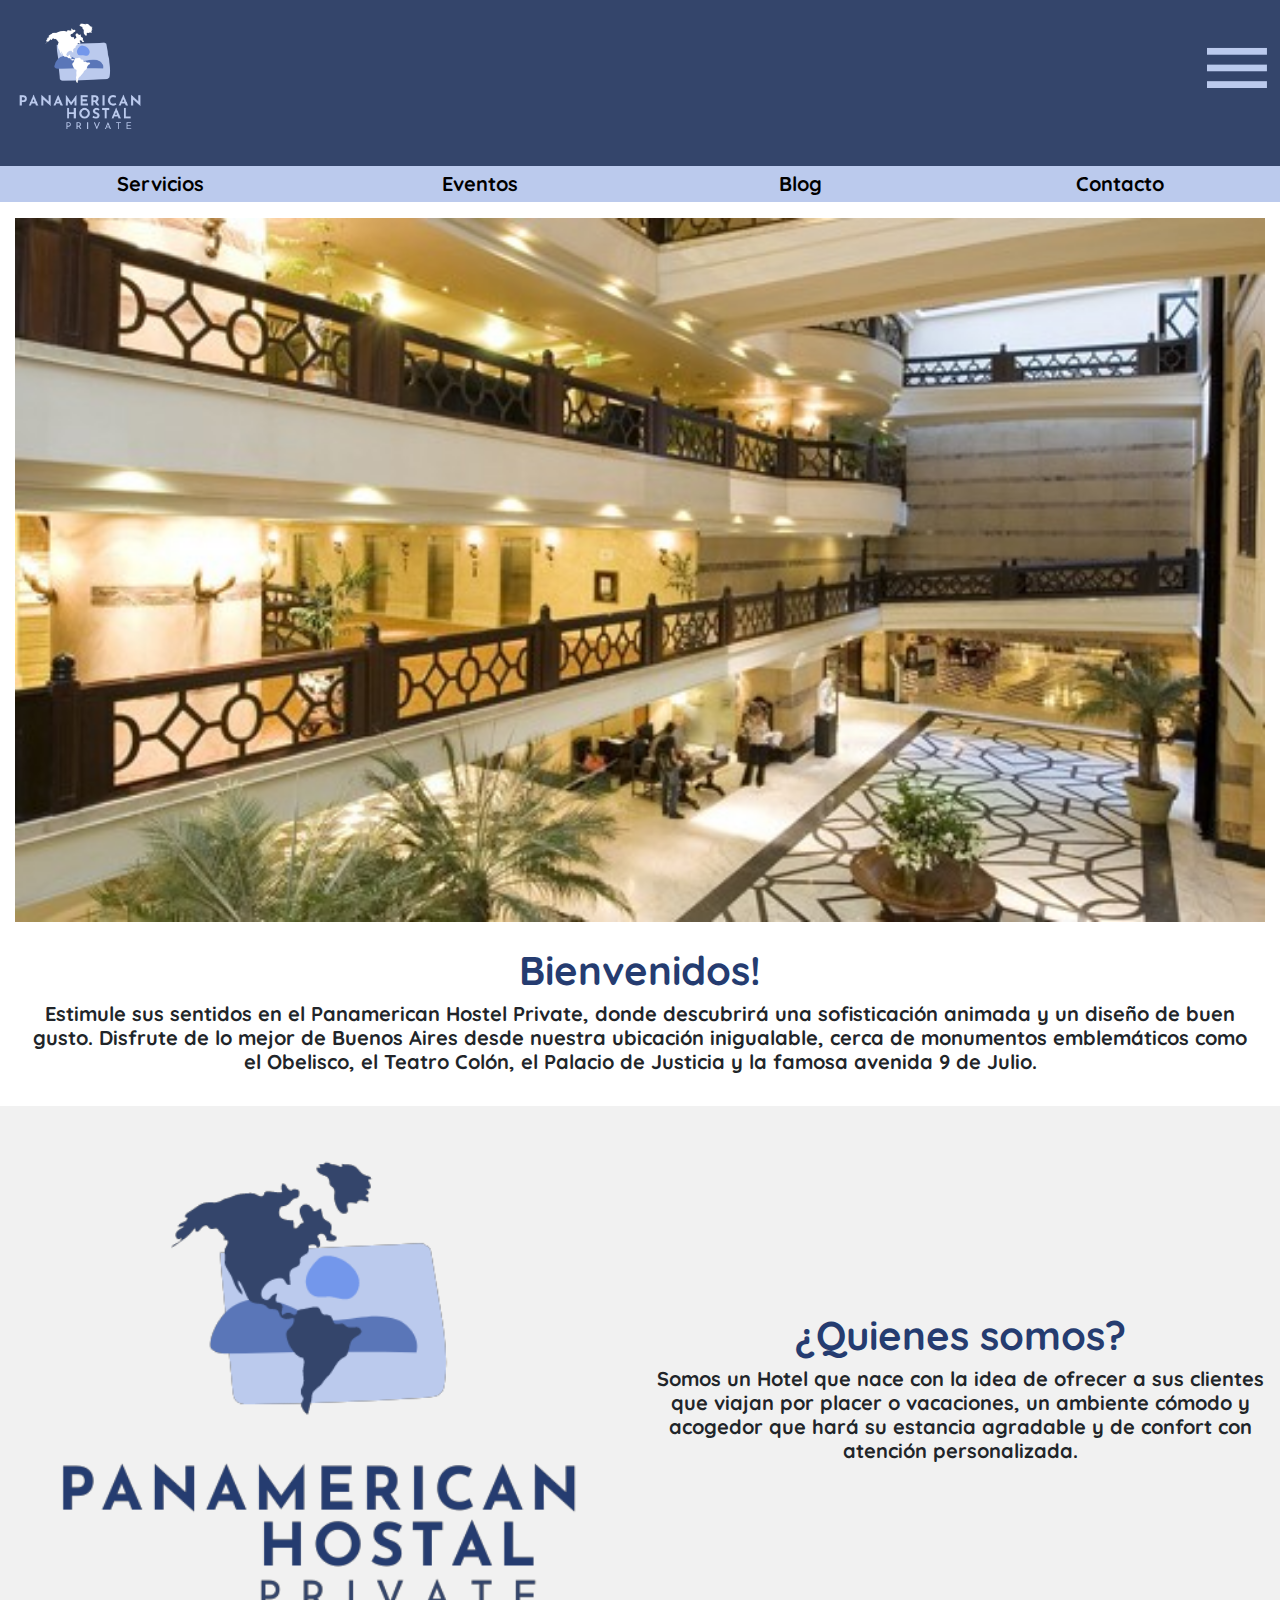
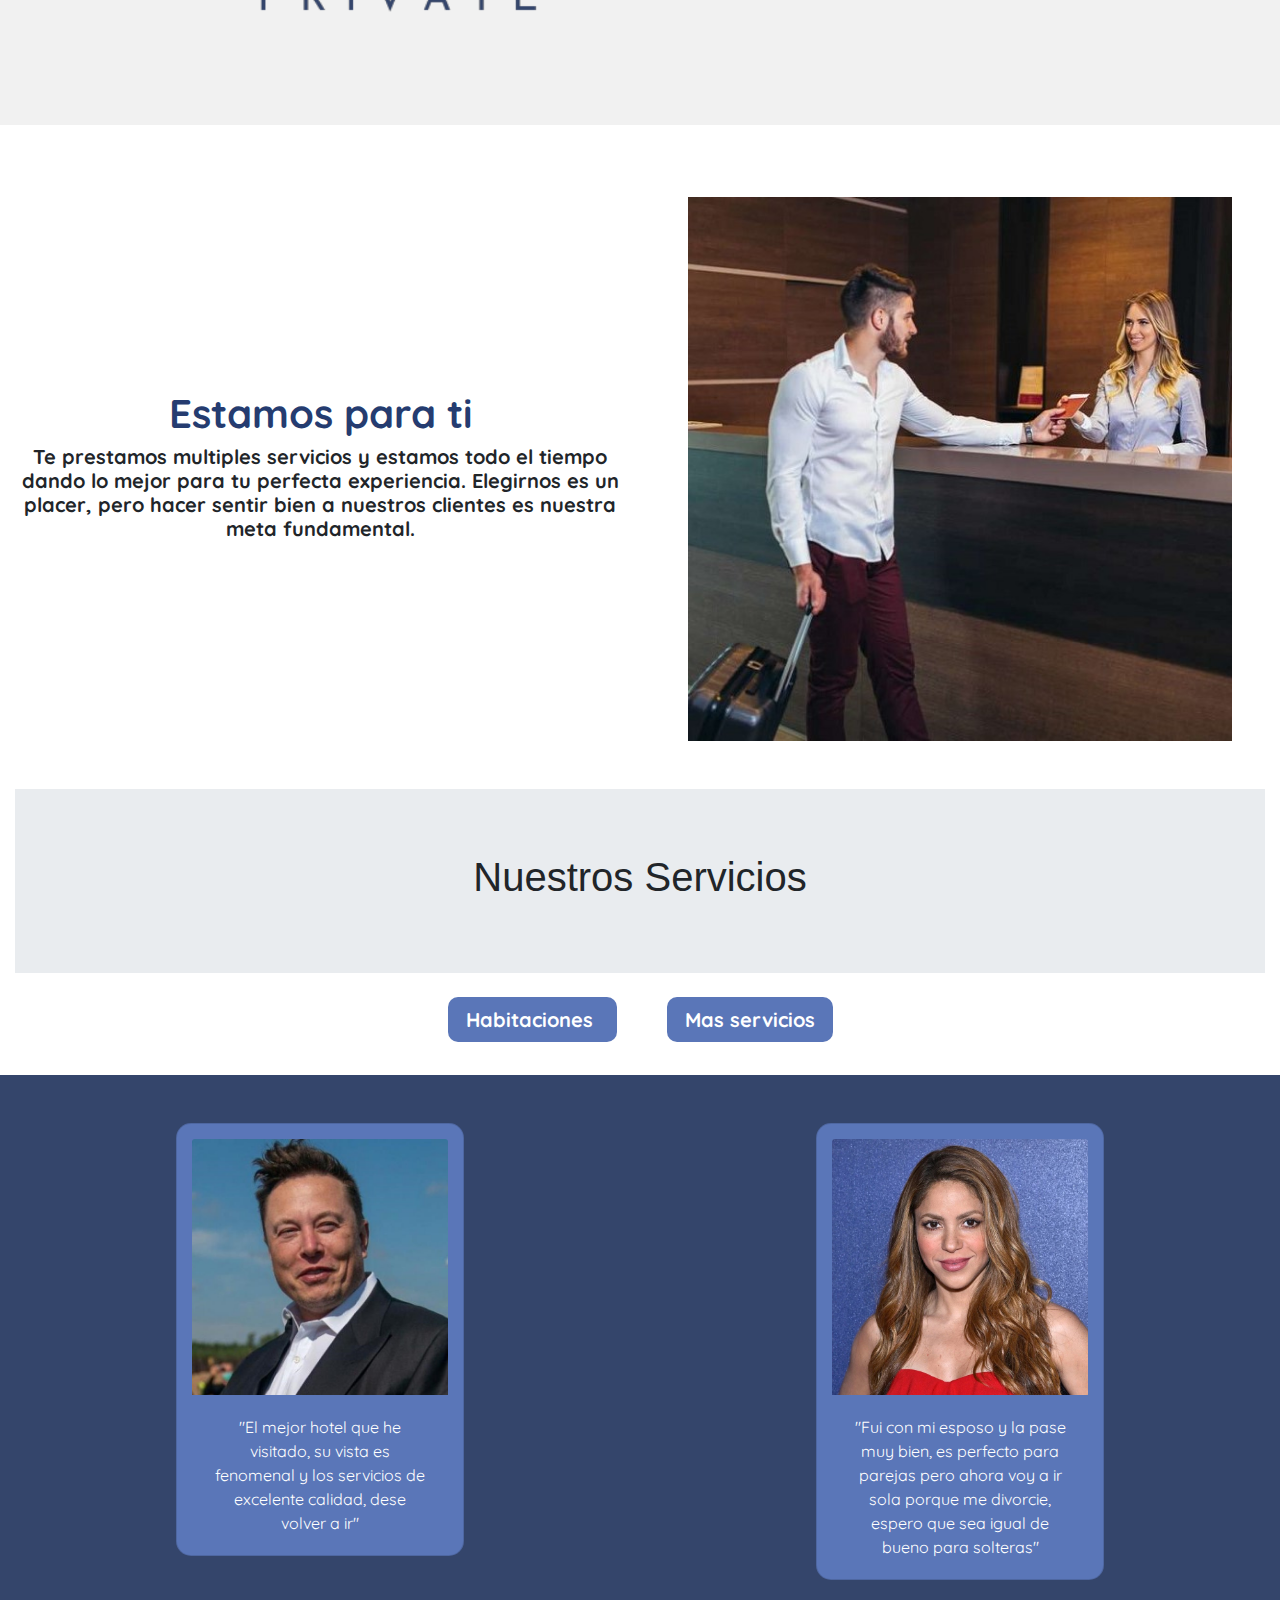
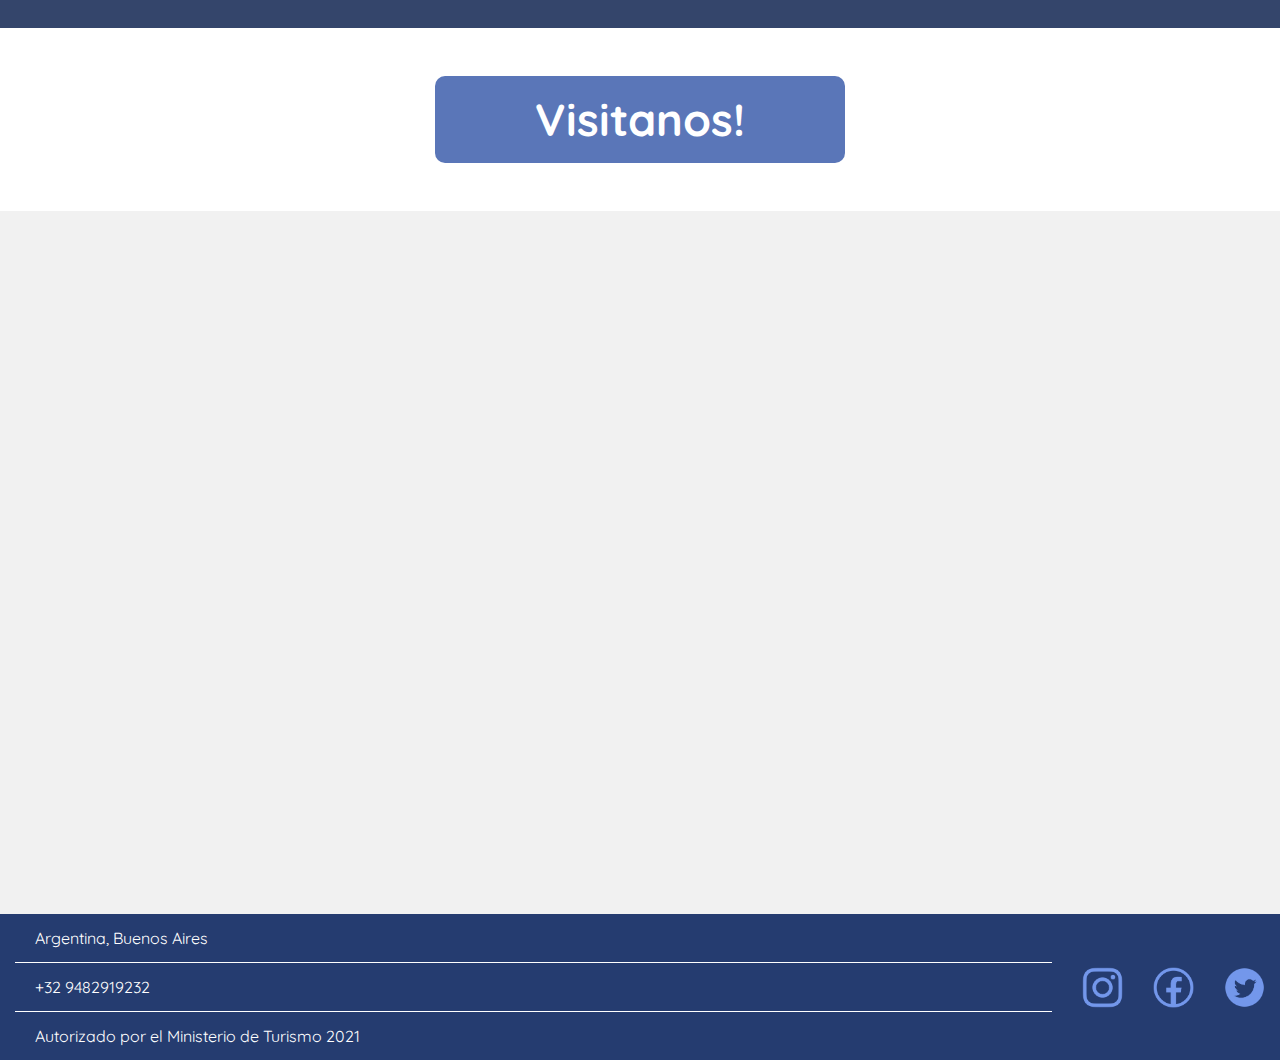
==== index.html @ 4d88d761 "Primer commit" ====
<!DOCTYPE html>
<html lang="es">
<head>
<meta charset="UTF-8">
<meta name="viewport" content="width=device-width, initial-scale=1.0">
<meta http-equiv="X-UA-Compatible" content="ie=edge">
<meta name="Description" content="Enter your description here"/>
<link rel="stylesheet" href="https://cdnjs.cloudflare.com/ajax/libs/twitter-bootstrap/4.6.0/css/bootstrap.min.css">
<link rel="stylesheet" href="https://cdnjs.cloudflare.com/ajax/libs/font-awesome/5.15.4/css/all.min.css">
<link rel="stylesheet" href="assets/css/style.css">
<link href='https://fonts.googleapis.com/css?family=Quicksand' rel='stylesheet'>
<title>Panamerican Hostal Private</title>
</head>
<body>

    <div class="container-fluid barra">
        <div class="row">
            <div class="col-4 col-lg-4 p-2"><img src="./assets/img/Panamerican.png" alt="logo" srcset=""></div>
            <div class="col-4 col-lg-0 p-2 offset-4">

              <div class="dropdown">
                <img src="./assets/img/manu.png" alt="menu" class="menu dropdown-toggle" type="button" data-toggle="dropdown" aria-expanded="false" srcset="">
                <div class="dropdown-menu">
                  <a class="dropdown-item" href="servicios.html">Servicios</a>
                  <a class="dropdown-item" href="eventos.html">Eventos</a>
                  <a class="dropdown-item" href="blog.html">Blog</a>
                  <a class="dropdown-item" href="contacto.html">Contacto</a>
                </div>
              </div>

              
            </div>
        </div>
    </div>

    <div class="container-fluid text-center" id="barrita">
        <div class="row">
            <div class="col-12">
                <div class="row">
                    <div class="col-3 hiper"><a href="servicios.html"><h3>Servicios</h3></a></div>
                    <div class="col-3 hiper"><a href="eventos.html"><h3>Eventos</h3></a></div>
                    <div class="col-3 hiper"><a href="blog.html"><h3>Blog</h3></a></div>
                    <div class="col-3 hiper"><a href="contacto.html"><h3>Contacto</h3></a></div>
                </div>
            </div>
        </div>
    </div>

    <div class="container-fluid">
        <div class="row">
            <div class="col-12 mt-3">
                <div id="carouselExampleSlidesOnly" class="carousel slide" data-ride="carousel">
                    <div class="carousel-inner">
                      <div class="carousel-item active">
                        <img class="d-block w-100" src="./assets/img/h1.jpg" alt="First slide">
                      </div>
                      <div class="carousel-item">
                        <img class="d-block w-100" src="./assets/img/h2.jpg" alt="Second slide">
                      </div>
                      <div class="carousel-item">
                        <img class="d-block w-100" src="./assets/img/h3.jpg" alt="Third slide">
                      </div>
                    </div>
                  </div>
            </div>
        </div>

        <div class="row">
            <div class="col-12 mt-4 text-center">
                <h2>Bienvenidos!</h2>
            </div>
        </div>

        <div class="row">
            <div class="col-12 text-center px-4">
                <h3>Estimule sus sentidos en el Panamerican Hostel Private, donde descubrirá una sofisticación animada y un diseño de buen gusto. Disfrute de lo mejor de Buenos Aires desde nuestra ubicación inigualable, cerca de monumentos emblemáticos como el Obelisco, el Teatro Colón, el Palacio de Justicia y la famosa avenida 9 de Julio.
                </h3>
            </div>
        </div>

        <div class="row my-4 pb-5 text-center fila">
            <div class="col-12 col-lg-6 p-5"><img src="./assets/img/Panamerican-2.png" alt="logo2" class="d-block w-100" srcset=""></div>
            <div class="col-12 col-lg-6 align-self-center">
                <h2>¿Quienes somos?</h2>
                <h3>Somos un Hotel que nace con la idea de
                    ofrecer a sus clientes que viajan por placer o vacaciones, un
                    ambiente cómodo y acogedor que hará su estancia agradable
                    y de confort con atención personalizada.</h3>
            </div>
        </div>

        <div class="row text-center mt-2">
            <div class="col-12 col-lg-6 align-self-center">
                <h2>Estamos para ti</h2>
                <h3>Te prestamos multiples servicios y estamos todo el tiempo dando lo mejor
                    para tu perfecta experiencia. Elegirnos es un placer, pero hacer sentir
                    bien a nuestros clientes es nuestra meta fundamental.
                </h3>
            </div>
            <div class="col-12 col-lg-6 p-5"><img src="./assets/img/servicio.jpg" alt="logo2" class="d-block w-100" srcset=""></div>
        </div>

        <div class="row">
            <div class="col-12">
                <div class="jumbotron jumbotron-fluid text-center">
                    <div class="container">
                      <h1>Nuestros Servicios</h1>
                    </div>
                  </div>
            </div>
        </div>
        
        <div class="row mb-4">
            <div class="col-12">
                <p class="text-center">
                    <a class="botones" data-toggle="collapse" href="#collapseExample" role="button" aria-expanded="false" aria-controls="collapseExample">
                        Habitaciones
                      </a>

                      <a class="botones" data-toggle="collapse" href="#collapseExample2" role="button" aria-expanded="false" aria-controls="collapseExample">
                        Mas servicios
                      </a>
                </p>
                    
                  <div class="collapse" id="collapseExample">
                    <div class="card card-body">
                        <ul class="list-group">
                            <li class="list-group-item d-flex justify-content-between align-items-center">
                              Habitacion de lujo
                              <span class="badge badge-primary badge-pill">$$$</span>
                            </li>
                            <li class="list-group-item d-flex justify-content-between align-items-center">
                              Habitacion con terraza
                              <span class="badge badge-primary badge-pill">$$</span>
                            </li>
                            <li class="list-group-item d-flex justify-content-between align-items-center">
                              Habitacion para parejas
                              <span class="badge badge-primary badge-pill">$</span>
                            </li>
                          </ul>
                    </div>
                  </div>

                  <div class="collapse" id="collapseExample2">
                    <div class="card card-body">
                        <ul class="list-group">
                            <li class="list-group-item d-flex justify-content-between align-items-center">
                              Servicio a la habitacion
                              <span class="badge badge-primary badge-pill">Opcional</span>
                            </li>
                            <li class="list-group-item d-flex justify-content-between align-items-center">
                              Piscina
                              <span class="badge badge-primary badge-pill">Incluido</span>
                            </li>
                            <li class="list-group-item d-flex justify-content-between align-items-center">
                              Restaurante
                              <span class="badge badge-primary badge-pill">Los mejores chef</span>
                            </li>
                        </ul>
                    </div>
                  </div>
            </div>
        </div>

        <div class="row text-center fila2">
            <div class="col-12 col-lg-6 my-5">
                <div class="card" style="width: 18rem;">
                    <img class="card-img-top" src="./assets/img/p1.jpeg" alt="Card image cap">
                    <div class="card-body">
                      <p class="card-text">"El mejor hotel que he visitado, su vista es fenomenal y los servicios de excelente calidad, dese volver a ir"</p>
                    </div>
                  </div>
            </div>

            <div class="col-12 col-lg-6 my-5">
                <div class="card" style="width: 18rem;">
                    <img class="card-img-top" src="./assets/img/p2.jpg" alt="Card image cap">
                    <div class="card-body">
                      <p class="card-text">"Fui con mi esposo y la pase muy bien, es perfecto para parejas pero ahora voy a ir sola porque me divorcie, espero que sea igual de bueno para solteras"</p>
                    </div>
                  </div>
            </div>
        </div>

        <div class="row mt-5">
            <div class="col-12">
                <p class="titulo">
                    Visitanos!
                </p>
            </div>

            <div class="col-12 text-center mt-5 py-5 fila">
                <iframe src="https://www.google.com/maps/embed?pb=!1m18!1m12!1m3!1d976.3650594215839!2d-58.38149735652982!3d-34.6019484980376!2m3!1f0!2f0!3f0!3m2!1i1024!2i768!4f13.1!3m3!1m2!1s0x95bccac8d20a47e5%3A0xa729d0d19b1b08af!2sCarlos%20Pellegrini%20539%2C%20C1009%20ABK%2C%20Buenos%20Aires%2C%20Argentina!5e0!3m2!1ses!2sco!4v1662656588651!5m2!1ses!2sco" width="100%" height="600" style="border:0;" allowfullscreen="" loading="lazy" referrerpolicy="no-referrer-when-downgrade"></iframe>
            </div>
        </div>
    </div>

    <div class="container-fluid piede">
        <div class="row">
            <div class="col-6 col-lg-10">
                <ul class="list-group list-group-flush">
                    <li class="list-group-item">Argentina, Buenos Aires</li>
                    <li class="list-group-item">+32 9482919232</li>
                    <li class="list-group-item">Autorizado por el Ministerio de Turismo 2021</li>
                  </ul>
            </div>
            <div class="col-6 col-lg-2 align-self-center">
                <div class="row">
                    <div class="col-4 redes"><img src="./assets/img/ig.png" alt="ig" srcset=""></div>
                    <div class="col-4 redes"><img src="./assets/img/face.png" alt="face" srcset=""></div>
                    <div class="col-4 redes"><img src="./assets/img/tw.png" alt="tw" srcset=""></div>
                </div>
            </div>
        </div>
    </div>
<script src="https://cdnjs.cloudflare.com/ajax/libs/jquery/3.5.1/jquery.slim.min.js"></script>
<script src="https://cdnjs.cloudflare.com/ajax/libs/popper.js/1.16.1/umd/popper.min.js"></script>
<script src="https://cdnjs.cloudflare.com/ajax/libs/twitter-bootstrap/4.6.0/js/bootstrap.min.js"></script>
</body>
</html>
---- assets/css/style.css ----
:root{
    --color1: #34456B;
    --color2: #BBCAED;
    --color3: #7397EB;
    --color4: #253C70;
    --color5: #5A76B8;  
}

.barra{
    background-color: var(--color1);
}

.barra2{
    background-color: var(--color2);
}

.barra img{
    width: 150px;
}

.barra .menu{
    width: 70px;
    float: right;
    margin-top: 25px;
}

h2{
    font-family: 'Quicksand';
    font-weight: bold;
    font-size: 40px;
    color: var(--color4);
}

h3{
    font-family: 'Quicksand';
    font-weight: bold;
    font-size: 20px;
}

.columnas{
    width: fit-content;
}

.fila{
    background-color: rgb(241, 241, 241);
}

.fila2{
    background-color: var(--color1)
}

.card{
    background-color: #5A76B8;
    color: #ffffff;
    font-family: 'Quicksand';
    padding: 15px 15px 0px 15px;
    border-radius: 15px;
    margin: 0 auto;
}

.card1{
    background-color: transparent;
    color: #000;
    font-family: 'Quicksand';
    margin: 0 auto;
    text-align: center;
}

.card-title{
    font-weight: bold;
}

.botones{
    background-color: var(--color5);
    color: white;
    margin: 0 25px;
    padding: 10px 18px;
    font-family: 'Quicksand';
    font-weight: bold;
    font-size: 20px;
    border-radius: 10px;
}

.titulo{
    background-color: var(--color5);
    color: white;
    margin: 0 25px;
    padding: 10px 100px;
    font-family: 'Quicksand';
    font-weight: bold;
    font-size: 45px;
    border-radius: 10px;
    width: fit-content;
    margin: 0 auto;
}

.botones:link{
    background-color: var(--color5);
    color: white;
    font-family: 'Quicksand';
    font-weight: bold;
    font-size: 20px;
    text-decoration: none;
}

.botones:hover{
    text-decoration: none;
    background-color: var(--color4);
}

.piede{
    background-color: var(--color4);
}

.list-group-item{
    background-color: var(--color4);
    color: #ffffff;
    font-family: 'Quicksand';
    border: 1px solid #ffffff;
}

.redes img{
    width: 100%;
}

.hiper a h3{
    background-color: var(--color2);
    margin-bottom: 0px;
    padding: 6px 0;
    text-decoration: none;
}

.hiper{
    padding: 0px;
}

.hiper a{
    width: 100%;
    color: #000;
}

.hiper a h3:hover{
    width: 100%;
    color: #000;
    text-decoration: none;
    background-color: var(--color3);
}

.dropdown-menu{
    border: none;
    background-color: var(--color2);
    border-radius: 0px;
    text-align: center;
}

.dropdown-item{
    font-family: 'Quicksand';
    font-weight: bold;
    padding: 13px 10px;
}

.encabezados{
    color: #ffffff;
    font-family: 'Quicksand';
    background-color: var(--color4);
    padding: 8px;
}

.evento{
    color: #ffffff;
    font-weight: normal;
    font-size: 18px;
}

.contacto{
    color: var(--color4);
    font-size: 40px;
    text-decoration: underline ;
    font-family: 'Quicksand';
    font-weight: bold;
}
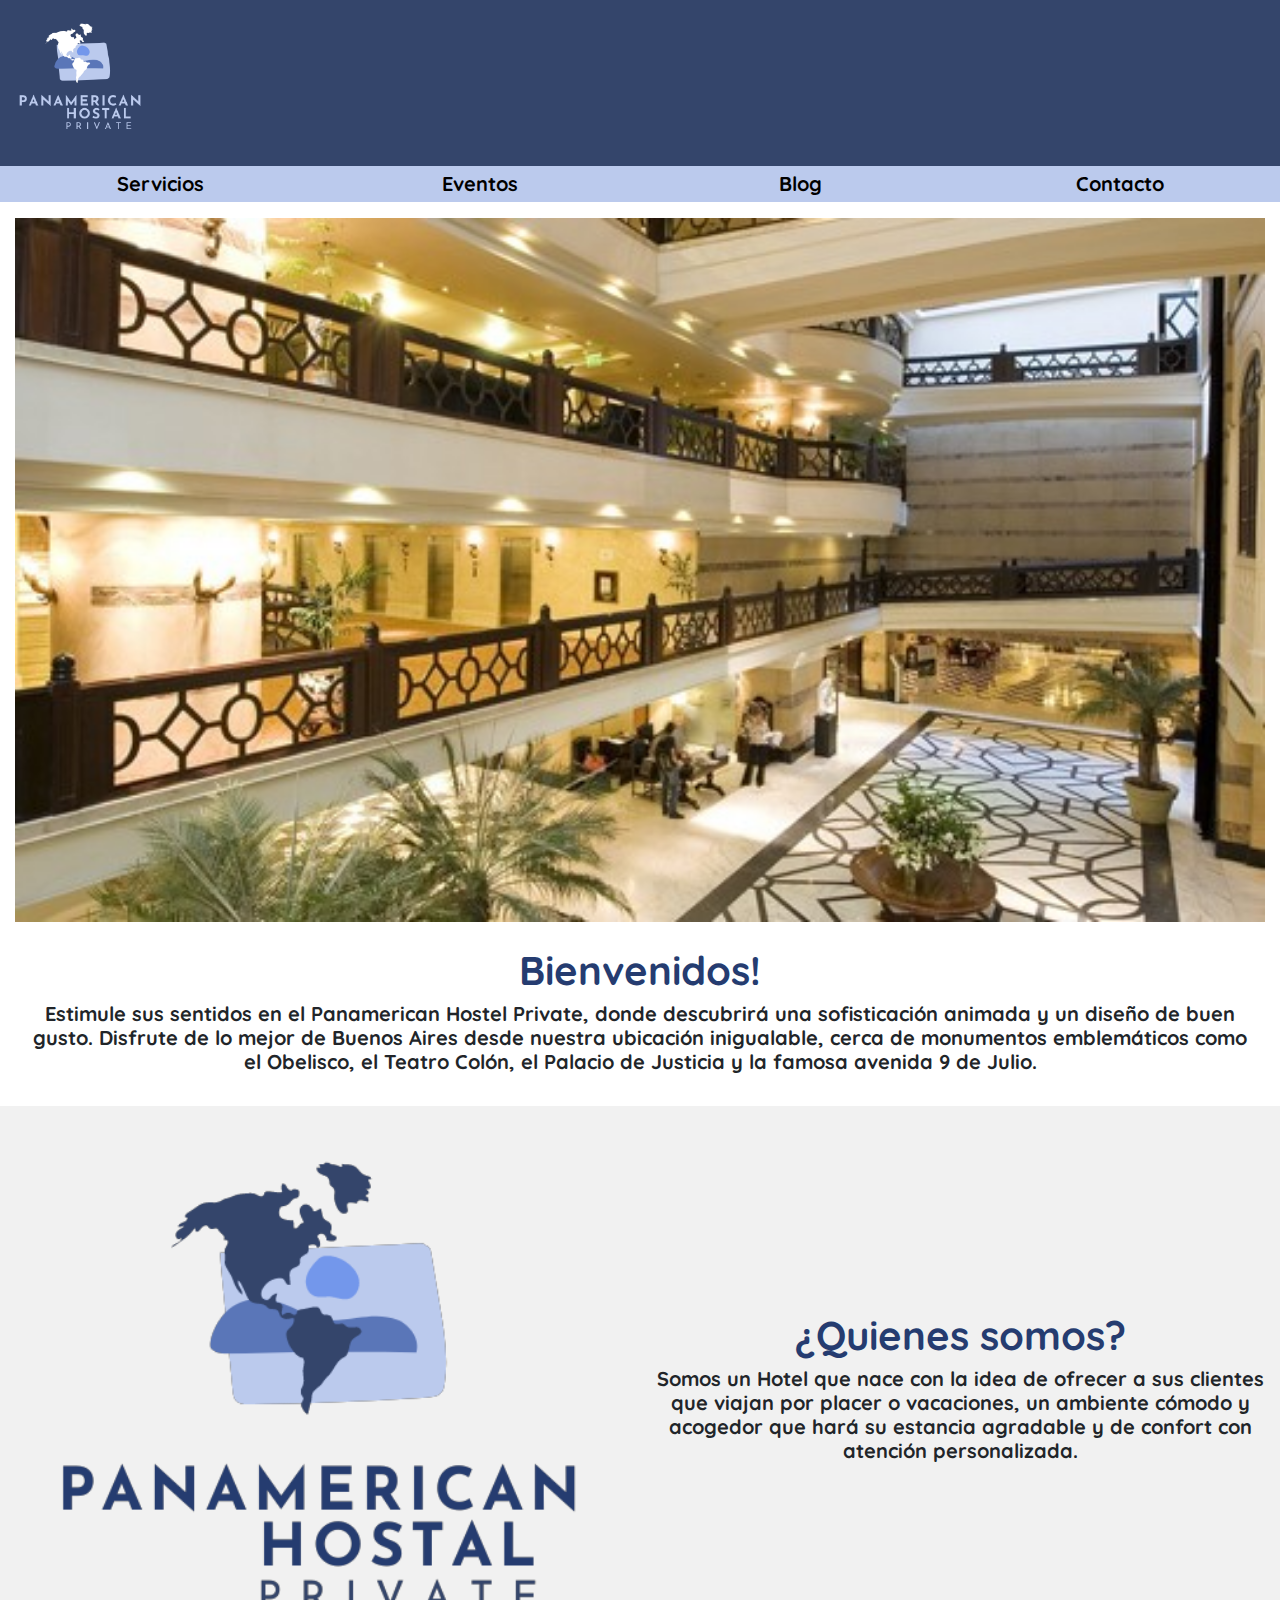
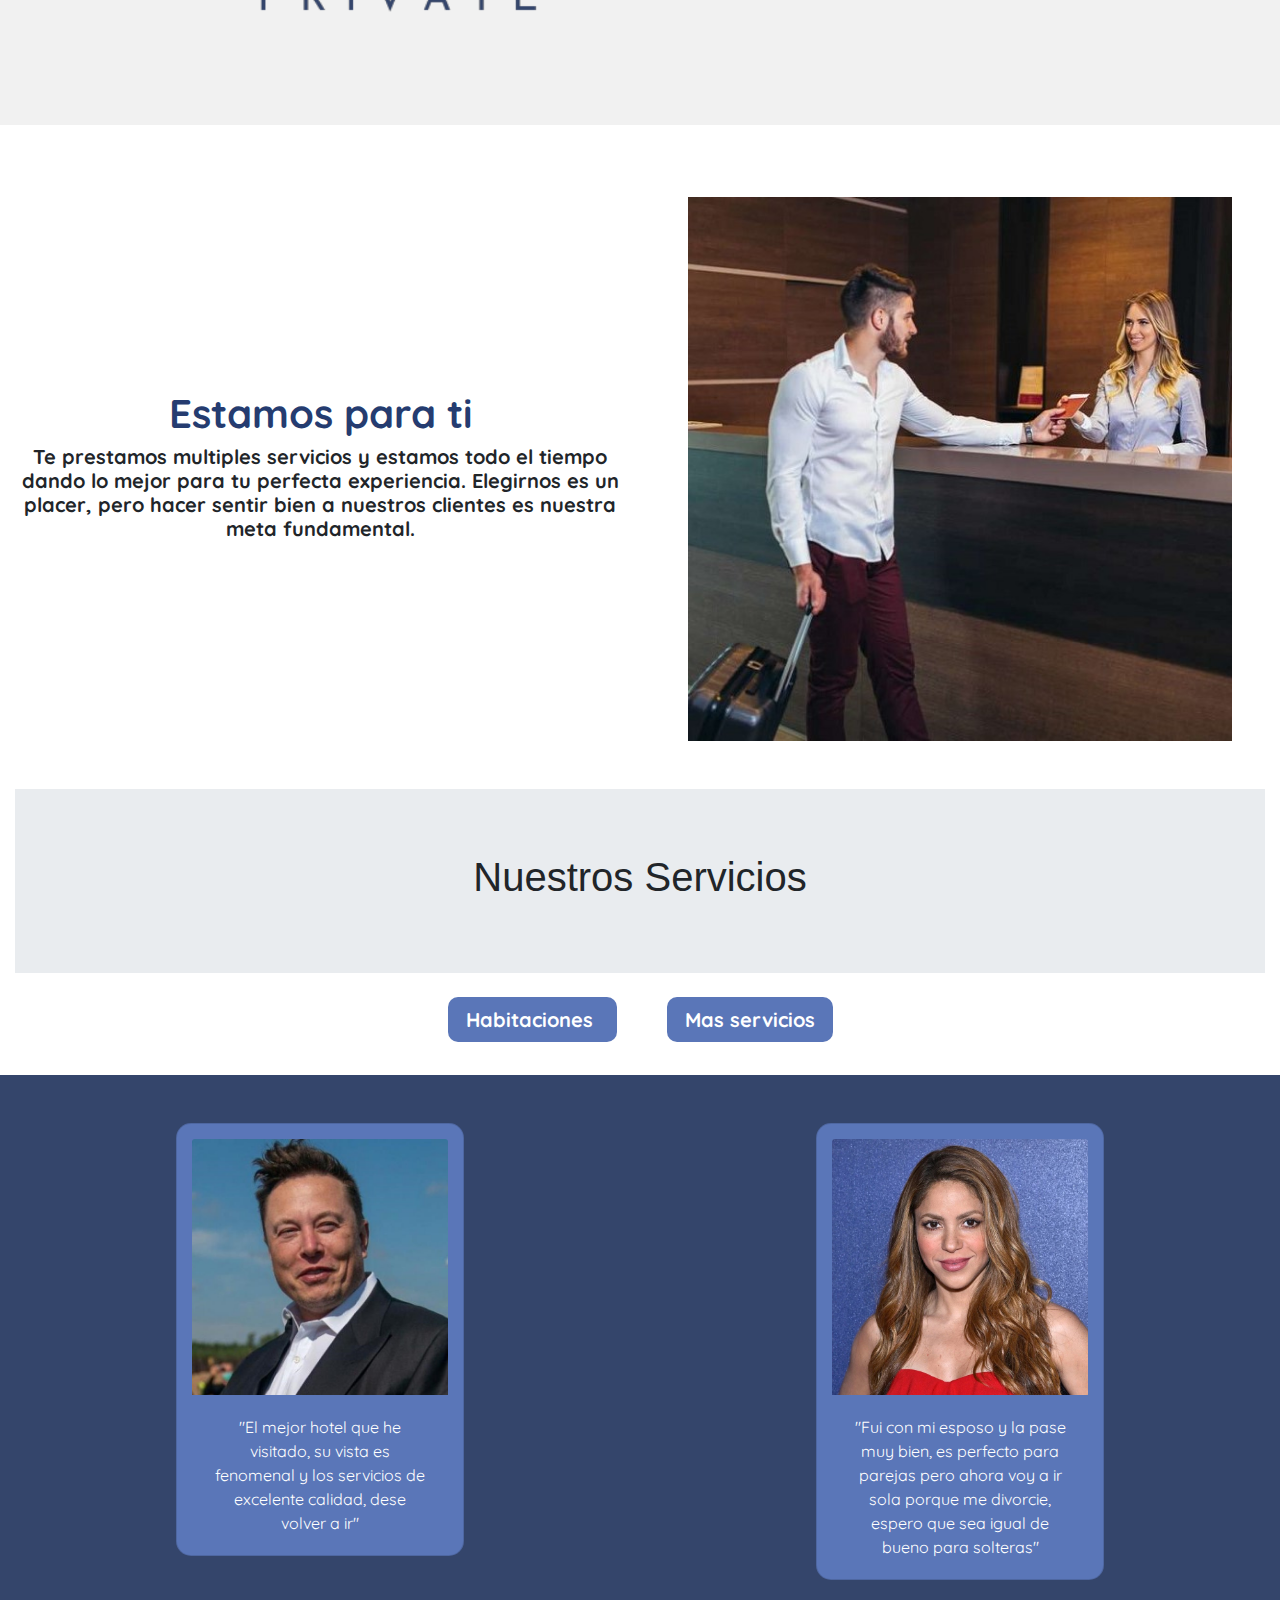
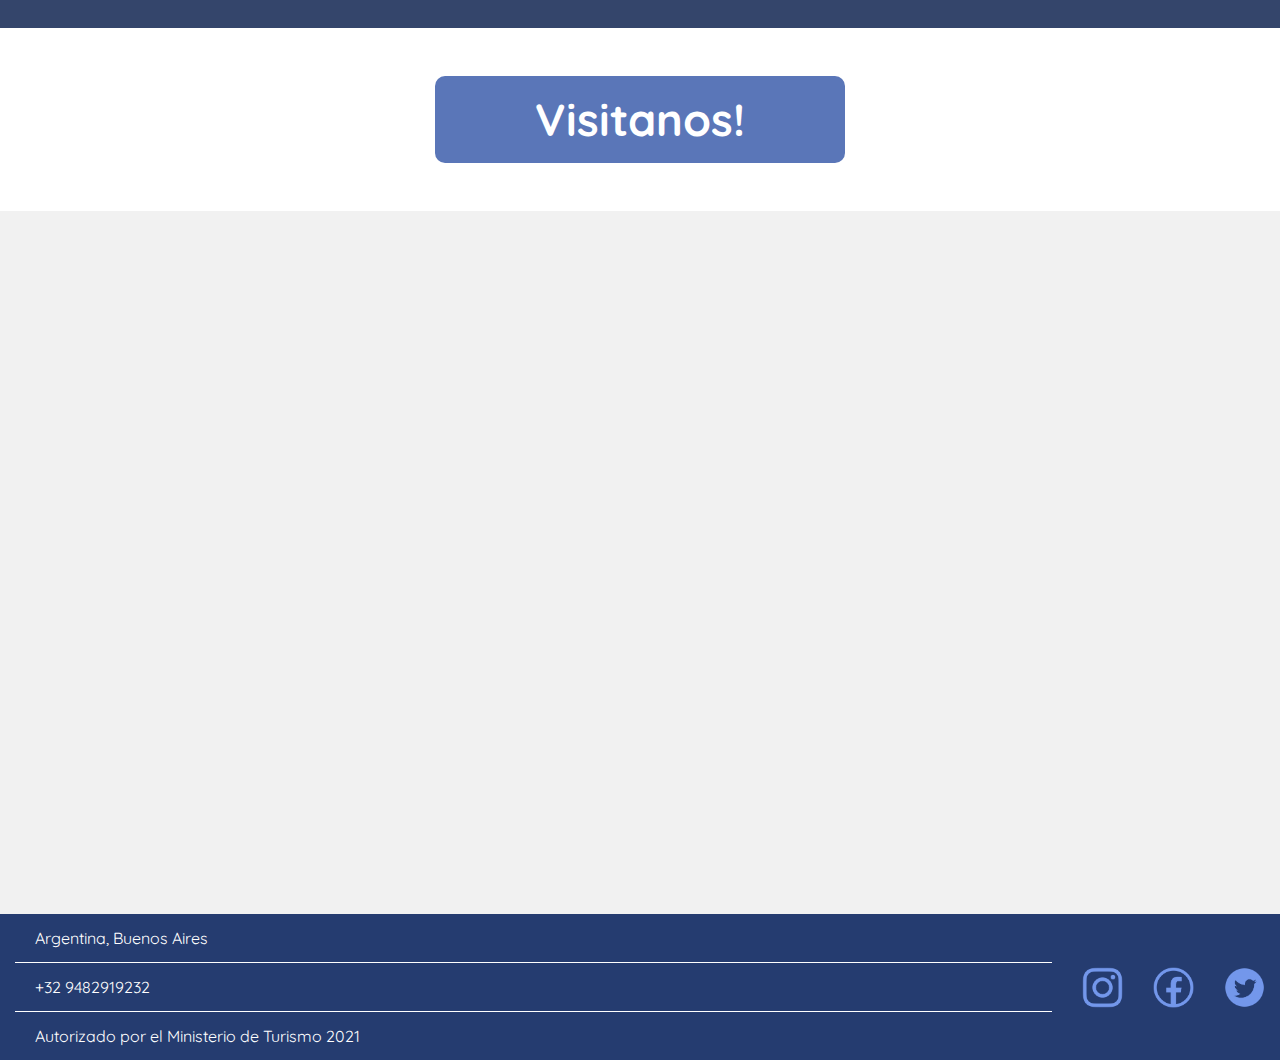
==== commit 81268c3c: "Commit extraño" ====
--- a/index.html
+++ b/index.html
@@ -1,220 +1,220 @@
-<!DOCTYPE html>
-<html lang="es">
-<head>
-<meta charset="UTF-8">
-<meta name="viewport" content="width=device-width, initial-scale=1.0">
-<meta http-equiv="X-UA-Compatible" content="ie=edge">
-<meta name="Description" content="Enter your description here"/>
-<link rel="stylesheet" href="https://cdnjs.cloudflare.com/ajax/libs/twitter-bootstrap/4.6.0/css/bootstrap.min.css">
-<link rel="stylesheet" href="https://cdnjs.cloudflare.com/ajax/libs/font-awesome/5.15.4/css/all.min.css">
-<link rel="stylesheet" href="assets/css/style.css">
-<link href='https://fonts.googleapis.com/css?family=Quicksand' rel='stylesheet'>
-<title>Panamerican Hostal Private</title>
-</head>
-<body>
-
-    <div class="container-fluid barra">
-        <div class="row">
-            <div class="col-4 col-lg-4 p-2"><img src="./assets/img/Panamerican.png" alt="logo" srcset=""></div>
-            <div class="col-4 col-lg-0 p-2 offset-4">
-
-              <div class="dropdown">
-                <img src="./assets/img/manu.png" alt="menu" class="menu dropdown-toggle" type="button" data-toggle="dropdown" aria-expanded="false" srcset="">
-                <div class="dropdown-menu">
-                  <a class="dropdown-item" href="servicios.html">Servicios</a>
-                  <a class="dropdown-item" href="eventos.html">Eventos</a>
-                  <a class="dropdown-item" href="blog.html">Blog</a>
-                  <a class="dropdown-item" href="contacto.html">Contacto</a>
-                </div>
-              </div>
-
-              
-            </div>
-        </div>
-    </div>
-
-    <div class="container-fluid text-center" id="barrita">
-        <div class="row">
-            <div class="col-12">
-                <div class="row">
-                    <div class="col-3 hiper"><a href="servicios.html"><h3>Servicios</h3></a></div>
-                    <div class="col-3 hiper"><a href="eventos.html"><h3>Eventos</h3></a></div>
-                    <div class="col-3 hiper"><a href="blog.html"><h3>Blog</h3></a></div>
-                    <div class="col-3 hiper"><a href="contacto.html"><h3>Contacto</h3></a></div>
-                </div>
-            </div>
-        </div>
-    </div>
-
-    <div class="container-fluid">
-        <div class="row">
-            <div class="col-12 mt-3">
-                <div id="carouselExampleSlidesOnly" class="carousel slide" data-ride="carousel">
-                    <div class="carousel-inner">
-                      <div class="carousel-item active">
-                        <img class="d-block w-100" src="./assets/img/h1.jpg" alt="First slide">
-                      </div>
-                      <div class="carousel-item">
-                        <img class="d-block w-100" src="./assets/img/h2.jpg" alt="Second slide">
-                      </div>
-                      <div class="carousel-item">
-                        <img class="d-block w-100" src="./assets/img/h3.jpg" alt="Third slide">
-                      </div>
-                    </div>
-                  </div>
-            </div>
-        </div>
-
-        <div class="row">
-            <div class="col-12 mt-4 text-center">
-                <h2>Bienvenidos!</h2>
-            </div>
-        </div>
-
-        <div class="row">
-            <div class="col-12 text-center px-4">
-                <h3>Estimule sus sentidos en el Panamerican Hostel Private, donde descubrirá una sofisticación animada y un diseño de buen gusto. Disfrute de lo mejor de Buenos Aires desde nuestra ubicación inigualable, cerca de monumentos emblemáticos como el Obelisco, el Teatro Colón, el Palacio de Justicia y la famosa avenida 9 de Julio.
-                </h3>
-            </div>
-        </div>
-
-        <div class="row my-4 pb-5 text-center fila">
-            <div class="col-12 col-lg-6 p-5"><img src="./assets/img/Panamerican-2.png" alt="logo2" class="d-block w-100" srcset=""></div>
-            <div class="col-12 col-lg-6 align-self-center">
-                <h2>¿Quienes somos?</h2>
-                <h3>Somos un Hotel que nace con la idea de
-                    ofrecer a sus clientes que viajan por placer o vacaciones, un
-                    ambiente cómodo y acogedor que hará su estancia agradable
-                    y de confort con atención personalizada.</h3>
-            </div>
-        </div>
-
-        <div class="row text-center mt-2">
-            <div class="col-12 col-lg-6 align-self-center">
-                <h2>Estamos para ti</h2>
-                <h3>Te prestamos multiples servicios y estamos todo el tiempo dando lo mejor
-                    para tu perfecta experiencia. Elegirnos es un placer, pero hacer sentir
-                    bien a nuestros clientes es nuestra meta fundamental.
-                </h3>
-            </div>
-            <div class="col-12 col-lg-6 p-5"><img src="./assets/img/servicio.jpg" alt="logo2" class="d-block w-100" srcset=""></div>
-        </div>
-
-        <div class="row">
-            <div class="col-12">
-                <div class="jumbotron jumbotron-fluid text-center">
-                    <div class="container">
-                      <h1>Nuestros Servicios</h1>
-                    </div>
-                  </div>
-            </div>
-        </div>
-        
-        <div class="row mb-4">
-            <div class="col-12">
-                <p class="text-center">
-                    <a class="botones" data-toggle="collapse" href="#collapseExample" role="button" aria-expanded="false" aria-controls="collapseExample">
-                        Habitaciones
-                      </a>
-
-                      <a class="botones" data-toggle="collapse" href="#collapseExample2" role="button" aria-expanded="false" aria-controls="collapseExample">
-                        Mas servicios
-                      </a>
-                </p>
-                    
-                  <div class="collapse" id="collapseExample">
-                    <div class="card card-body">
-                        <ul class="list-group">
-                            <li class="list-group-item d-flex justify-content-between align-items-center">
-                              Habitacion de lujo
-                              <span class="badge badge-primary badge-pill">$$$</span>
-                            </li>
-                            <li class="list-group-item d-flex justify-content-between align-items-center">
-                              Habitacion con terraza
-                              <span class="badge badge-primary badge-pill">$$</span>
-                            </li>
-                            <li class="list-group-item d-flex justify-content-between align-items-center">
-                              Habitacion para parejas
-                              <span class="badge badge-primary badge-pill">$</span>
-                            </li>
-                          </ul>
-                    </div>
-                  </div>
-
-                  <div class="collapse" id="collapseExample2">
-                    <div class="card card-body">
-                        <ul class="list-group">
-                            <li class="list-group-item d-flex justify-content-between align-items-center">
-                              Servicio a la habitacion
-                              <span class="badge badge-primary badge-pill">Opcional</span>
-                            </li>
-                            <li class="list-group-item d-flex justify-content-between align-items-center">
-                              Piscina
-                              <span class="badge badge-primary badge-pill">Incluido</span>
-                            </li>
-                            <li class="list-group-item d-flex justify-content-between align-items-center">
-                              Restaurante
-                              <span class="badge badge-primary badge-pill">Los mejores chef</span>
-                            </li>
-                        </ul>
-                    </div>
-                  </div>
-            </div>
-        </div>
-
-        <div class="row text-center fila2">
-            <div class="col-12 col-lg-6 my-5">
-                <div class="card" style="width: 18rem;">
-                    <img class="card-img-top" src="./assets/img/p1.jpeg" alt="Card image cap">
-                    <div class="card-body">
-                      <p class="card-text">"El mejor hotel que he visitado, su vista es fenomenal y los servicios de excelente calidad, dese volver a ir"</p>
-                    </div>
-                  </div>
-            </div>
-
-            <div class="col-12 col-lg-6 my-5">
-                <div class="card" style="width: 18rem;">
-                    <img class="card-img-top" src="./assets/img/p2.jpg" alt="Card image cap">
-                    <div class="card-body">
-                      <p class="card-text">"Fui con mi esposo y la pase muy bien, es perfecto para parejas pero ahora voy a ir sola porque me divorcie, espero que sea igual de bueno para solteras"</p>
-                    </div>
-                  </div>
-            </div>
-        </div>
-
-        <div class="row mt-5">
-            <div class="col-12">
-                <p class="titulo">
-                    Visitanos!
-                </p>
-            </div>
-
-            <div class="col-12 text-center mt-5 py-5 fila">
-                <iframe src="https://www.google.com/maps/embed?pb=!1m18!1m12!1m3!1d976.3650594215839!2d-58.38149735652982!3d-34.6019484980376!2m3!1f0!2f0!3f0!3m2!1i1024!2i768!4f13.1!3m3!1m2!1s0x95bccac8d20a47e5%3A0xa729d0d19b1b08af!2sCarlos%20Pellegrini%20539%2C%20C1009%20ABK%2C%20Buenos%20Aires%2C%20Argentina!5e0!3m2!1ses!2sco!4v1662656588651!5m2!1ses!2sco" width="100%" height="600" style="border:0;" allowfullscreen="" loading="lazy" referrerpolicy="no-referrer-when-downgrade"></iframe>
-            </div>
-        </div>
-    </div>
-
-    <div class="container-fluid piede">
-        <div class="row">
-            <div class="col-6 col-lg-10">
-                <ul class="list-group list-group-flush">
-                    <li class="list-group-item">Argentina, Buenos Aires</li>
-                    <li class="list-group-item">+32 9482919232</li>
-                    <li class="list-group-item">Autorizado por el Ministerio de Turismo 2021</li>
-                  </ul>
-            </div>
-            <div class="col-6 col-lg-2 align-self-center">
-                <div class="row">
-                    <div class="col-4 redes"><img src="./assets/img/ig.png" alt="ig" srcset=""></div>
-                    <div class="col-4 redes"><img src="./assets/img/face.png" alt="face" srcset=""></div>
-                    <div class="col-4 redes"><img src="./assets/img/tw.png" alt="tw" srcset=""></div>
-                </div>
-            </div>
-        </div>
-    </div>
-<script src="https://cdnjs.cloudflare.com/ajax/libs/jquery/3.5.1/jquery.slim.min.js"></script>
-<script src="https://cdnjs.cloudflare.com/ajax/libs/popper.js/1.16.1/umd/popper.min.js"></script>
-<script src="https://cdnjs.cloudflare.com/ajax/libs/twitter-bootstrap/4.6.0/js/bootstrap.min.js"></script>
-</body>
+<!DOCTYPE html>
+<html lang="es">
+<head>
+<meta charset="UTF-8">
+<meta name="viewport" content="width=device-width, initial-scale=1.0">
+<meta http-equiv="X-UA-Compatible" content="ie=edge">
+<meta name="Description" content="Enter your description here"/>
+<link rel="stylesheet" href="https://cdnjs.cloudflare.com/ajax/libs/twitter-bootstrap/4.6.0/css/bootstrap.min.css">
+<link rel="stylesheet" href="https://cdnjs.cloudflare.com/ajax/libs/font-awesome/5.15.4/css/all.min.css">
+<link rel="stylesheet" href="assets/css/style.css">
+<link href='https://fonts.googleapis.com/css?family=Quicksand' rel='stylesheet'>
+<title>Panamerican Hostal Private</title>
+</head>
+<body>
+
+    <div class="container-fluid barra">
+        <div class="row">
+            <div class="col-4 col-lg-4 p-2"><img src="./assets/img/Panamerican.png" alt="logo" srcset=""></div>
+            <div class="col-4 col-lg-0 p-2 offset-4">
+
+              <div class="dropdown">
+                <img src="./assets/img/manu.png" alt="menu" class="menu dropdown-toggle" type="button" data-toggle="dropdown" aria-expanded="false" srcset="">
+                <div class="dropdown-menu">
+                  <a class="dropdown-item" href="servicios.html">Servicios</a>
+                  <a class="dropdown-item" href="eventos.html">Eventos</a>
+                  <a class="dropdown-item" href="blog.html">Blog</a>
+                  <a class="dropdown-item" href="contacto.html">Contacto</a>
+                </div>
+              </div>
+
+              
+            </div>
+        </div>
+    </div>
+
+    <div class="container-fluid text-center" id="barrita">
+        <div class="row">
+            <div class="col-12">
+                <div class="row">
+                    <div class="col-3 hiper"><a href="servicios.html"><h3>Servicios</h3></a></div>
+                    <div class="col-3 hiper"><a href="eventos.html"><h3>Eventos</h3></a></div>
+                    <div class="col-3 hiper"><a href="blog.html"><h3>Blog</h3></a></div>
+                    <div class="col-3 hiper"><a href="contacto.html"><h3>Contacto</h3></a></div>
+                </div>
+            </div>
+        </div>
+    </div>
+
+    <div class="container-fluid">
+        <div class="row">
+            <div class="col-12 mt-3">
+                <div id="carouselExampleSlidesOnly" class="carousel slide" data-ride="carousel">
+                    <div class="carousel-inner">
+                      <div class="carousel-item active">
+                        <img class="d-block w-100" src="./assets/img/h1.jpg" alt="First slide">
+                      </div>
+                      <div class="carousel-item">
+                        <img class="d-block w-100" src="./assets/img/h2.jpg" alt="Second slide">
+                      </div>
+                      <div class="carousel-item">
+                        <img class="d-block w-100" src="./assets/img/h3.jpg" alt="Third slide">
+                      </div>
+                    </div>
+                  </div>
+            </div>
+        </div>
+
+        <div class="row">
+            <div class="col-12 mt-4 text-center">
+                <h2>Bienvenidos!</h2>
+            </div>
+        </div>
+
+        <div class="row">
+            <div class="col-12 text-center px-4">
+                <h3>Estimule sus sentidos en el Panamerican Hostel Private, donde descubrirá una sofisticación animada y un diseño de buen gusto. Disfrute de lo mejor de Buenos Aires desde nuestra ubicación inigualable, cerca de monumentos emblemáticos como el Obelisco, el Teatro Colón, el Palacio de Justicia y la famosa avenida 9 de Julio.
+                </h3>
+            </div>
+        </div>
+
+        <div class="row my-4 pb-5 text-center fila">
+            <div class="col-12 col-lg-6 p-5"><img src="./assets/img/Panamerican-2.png" alt="logo2" class="d-block w-100" srcset=""></div>
+            <div class="col-12 col-lg-6 align-self-center">
+                <h2>¿Quienes somos?</h2>
+                <h3>Somos un Hotel que nace con la idea de
+                    ofrecer a sus clientes que viajan por placer o vacaciones, un
+                    ambiente cómodo y acogedor que hará su estancia agradable
+                    y de confort con atención personalizada.</h3>
+            </div>
+        </div>
+
+        <div class="row text-center mt-2">
+            <div class="col-12 col-lg-6 align-self-center">
+                <h2>Estamos para ti</h2>
+                <h3>Te prestamos multiples servicios y estamos todo el tiempo dando lo mejor
+                    para tu perfecta experiencia. Elegirnos es un placer, pero hacer sentir
+                    bien a nuestros clientes es nuestra meta fundamental.
+                </h3>
+            </div>
+            <div class="col-12 col-lg-6 p-5"><img src="./assets/img/servicio.jpg" alt="logo2" class="d-block w-100" srcset=""></div>
+        </div>
+
+        <div class="row">
+            <div class="col-12">
+                <div class="jumbotron jumbotron-fluid text-center">
+                    <div class="container">
+                      <h1>Nuestros Servicios</h1>
+                    </div>
+                  </div>
+            </div>
+        </div>
+        
+        <div class="row mb-4">
+            <div class="col-12">
+                <p class="text-center">
+                    <a class="botones" data-toggle="collapse" href="#collapseExample" role="button" aria-expanded="false" aria-controls="collapseExample">
+                        Habitaciones
+                      </a>
+
+                      <a class="botones" data-toggle="collapse" href="#collapseExample2" role="button" aria-expanded="false" aria-controls="collapseExample">
+                        Mas servicios
+                      </a>
+                </p>
+                    
+                  <div class="collapse" id="collapseExample">
+                    <div class="card card-body">
+                        <ul class="list-group">
+                            <li class="list-group-item d-flex justify-content-between align-items-center">
+                              Habitacion de lujo
+                              <span class="badge badge-primary badge-pill">$$$</span>
+                            </li>
+                            <li class="list-group-item d-flex justify-content-between align-items-center">
+                              Habitacion con terraza
+                              <span class="badge badge-primary badge-pill">$$</span>
+                            </li>
+                            <li class="list-group-item d-flex justify-content-between align-items-center">
+                              Habitacion para parejas
+                              <span class="badge badge-primary badge-pill">$</span>
+                            </li>
+                          </ul>
+                    </div>
+                  </div>
+
+                  <div class="collapse" id="collapseExample2">
+                    <div class="card card-body">
+                        <ul class="list-group">
+                            <li class="list-group-item d-flex justify-content-between align-items-center">
+                              Servicio a la habitacion
+                              <span class="badge badge-primary badge-pill">Opcional</span>
+                            </li>
+                            <li class="list-group-item d-flex justify-content-between align-items-center">
+                              Piscina
+                              <span class="badge badge-primary badge-pill">Incluido</span>
+                            </li>
+                            <li class="list-group-item d-flex justify-content-between align-items-center">
+                              Restaurante
+                              <span class="badge badge-primary badge-pill">Los mejores chef</span>
+                            </li>
+                        </ul>
+                    </div>
+                  </div>
+            </div>
+        </div>
+
+        <div class="row text-center fila2">
+            <div class="col-12 col-lg-6 my-5">
+                <div class="card" style="width: 18rem;">
+                    <img class="card-img-top" src="./assets/img/p1.jpeg" alt="Card image cap">
+                    <div class="card-body">
+                      <p class="card-text">"El mejor hotel que he visitado, su vista es fenomenal y los servicios de excelente calidad, dese volver a ir"</p>
+                    </div>
+                  </div>
+            </div>
+
+            <div class="col-12 col-lg-6 my-5">
+                <div class="card" style="width: 18rem;">
+                    <img class="card-img-top" src="./assets/img/p2.jpg" alt="Card image cap">
+                    <div class="card-body">
+                      <p class="card-text">"Fui con mi esposo y la pase muy bien, es perfecto para parejas pero ahora voy a ir sola porque me divorcie, espero que sea igual de bueno para solteras"</p>
+                    </div>
+                  </div>
+            </div>
+        </div>
+
+        <div class="row mt-5">
+            <div class="col-12">
+                <p class="titulo">
+                    Visitanos!
+                </p>
+            </div>
+
+            <div class="col-12 text-center mt-5 py-5 fila">
+                <iframe src="https://www.google.com/maps/embed?pb=!1m18!1m12!1m3!1d976.3650594215839!2d-58.38149735652982!3d-34.6019484980376!2m3!1f0!2f0!3f0!3m2!1i1024!2i768!4f13.1!3m3!1m2!1s0x95bccac8d20a47e5%3A0xa729d0d19b1b08af!2sCarlos%20Pellegrini%20539%2C%20C1009%20ABK%2C%20Buenos%20Aires%2C%20Argentina!5e0!3m2!1ses!2sco!4v1662656588651!5m2!1ses!2sco" width="100%" height="600" style="border:0;" allowfullscreen="" loading="lazy" referrerpolicy="no-referrer-when-downgrade"></iframe>
+            </div>
+        </div>
+    </div>
+
+    <div class="container-fluid piede">
+        <div class="row">
+            <div class="col-6 col-lg-10">
+                <ul class="list-group list-group-flush">
+                    <li class="list-group-item">Argentina, Buenos Aires</li>
+                    <li class="list-group-item">+32 9482919232</li>
+                    <li class="list-group-item">Autorizado por el Ministerio de Turismo 2021</li>
+                  </ul>
+            </div>
+            <div class="col-6 col-lg-2 align-self-center">
+                <div class="row">
+                    <div class="col-4 redes"><img src="./assets/img/ig.png" alt="ig" srcset=""></div>
+                    <div class="col-4 redes"><img src="./assets/img/face.png" alt="face" srcset=""></div>
+                    <div class="col-4 redes"><img src="./assets/img/tw.png" alt="tw" srcset=""></div>
+                </div>
+            </div>
+        </div>
+    </div>
+<script src="https://cdnjs.cloudflare.com/ajax/libs/jquery/3.5.1/jquery.slim.min.js"></script>
+<script src="https://cdnjs.cloudflare.com/ajax/libs/popper.js/1.16.1/umd/popper.min.js"></script>
+<script src="https://cdnjs.cloudflare.com/ajax/libs/twitter-bootstrap/4.6.0/js/bootstrap.min.js"></script>
+</body>
 </html>--- a/assets/css/style.css
+++ b/assets/css/style.css
@@ -1,181 +1,201 @@
-:root{
-    --color1: #34456B;
-    --color2: #BBCAED;
-    --color3: #7397EB;
-    --color4: #253C70;
-    --color5: #5A76B8;  
-}
-
-.barra{
-    background-color: var(--color1);
-}
-
-.barra2{
-    background-color: var(--color2);
-}
-
-.barra img{
-    width: 150px;
-}
-
-.barra .menu{
-    width: 70px;
-    float: right;
-    margin-top: 25px;
-}
-
-h2{
-    font-family: 'Quicksand';
-    font-weight: bold;
-    font-size: 40px;
-    color: var(--color4);
-}
-
-h3{
-    font-family: 'Quicksand';
-    font-weight: bold;
-    font-size: 20px;
-}
-
-.columnas{
-    width: fit-content;
-}
-
-.fila{
-    background-color: rgb(241, 241, 241);
-}
-
-.fila2{
-    background-color: var(--color1)
-}
-
-.card{
-    background-color: #5A76B8;
-    color: #ffffff;
-    font-family: 'Quicksand';
-    padding: 15px 15px 0px 15px;
-    border-radius: 15px;
-    margin: 0 auto;
-}
-
-.card1{
-    background-color: transparent;
-    color: #000;
-    font-family: 'Quicksand';
-    margin: 0 auto;
-    text-align: center;
-}
-
-.card-title{
-    font-weight: bold;
-}
-
-.botones{
-    background-color: var(--color5);
-    color: white;
-    margin: 0 25px;
-    padding: 10px 18px;
-    font-family: 'Quicksand';
-    font-weight: bold;
-    font-size: 20px;
-    border-radius: 10px;
-}
-
-.titulo{
-    background-color: var(--color5);
-    color: white;
-    margin: 0 25px;
-    padding: 10px 100px;
-    font-family: 'Quicksand';
-    font-weight: bold;
-    font-size: 45px;
-    border-radius: 10px;
-    width: fit-content;
-    margin: 0 auto;
-}
-
-.botones:link{
-    background-color: var(--color5);
-    color: white;
-    font-family: 'Quicksand';
-    font-weight: bold;
-    font-size: 20px;
-    text-decoration: none;
-}
-
-.botones:hover{
-    text-decoration: none;
-    background-color: var(--color4);
-}
-
-.piede{
-    background-color: var(--color4);
-}
-
-.list-group-item{
-    background-color: var(--color4);
-    color: #ffffff;
-    font-family: 'Quicksand';
-    border: 1px solid #ffffff;
-}
-
-.redes img{
-    width: 100%;
-}
-
-.hiper a h3{
-    background-color: var(--color2);
-    margin-bottom: 0px;
-    padding: 6px 0;
-    text-decoration: none;
-}
-
-.hiper{
-    padding: 0px;
-}
-
-.hiper a{
-    width: 100%;
-    color: #000;
-}
-
-.hiper a h3:hover{
-    width: 100%;
-    color: #000;
-    text-decoration: none;
-    background-color: var(--color3);
-}
-
-.dropdown-menu{
-    border: none;
-    background-color: var(--color2);
-    border-radius: 0px;
-    text-align: center;
-}
-
-.dropdown-item{
-    font-family: 'Quicksand';
-    font-weight: bold;
-    padding: 13px 10px;
-}
-
-.encabezados{
-    color: #ffffff;
-    font-family: 'Quicksand';
-    background-color: var(--color4);
-    padding: 8px;
-}
-
-.evento{
-    color: #ffffff;
-    font-weight: normal;
-    font-size: 18px;
-}
-
-.contacto{
-    color: var(--color4);
-    font-size: 40px;
-    text-decoration: underline ;
-    font-family: 'Quicksand';
-    font-weight: bold;
-}
+:root{
+    --color1: #34456B;
+    --color2: #BBCAED;
+    --color3: #7397EB;
+    --color4: #253C70;
+    --color5: #5A76B8;  
+}
+
+.barra{
+    background-color: var(--color1);
+}
+
+.barra2{
+    background-color: var(--color2);
+}
+
+.barra img{
+    width: 150px;
+}
+
+.barra .menu{
+    width: 70px;
+    float: right;
+    margin-top: 25px;
+}
+
+h2{
+    font-family: 'Quicksand';
+    font-weight: bold;
+    font-size: 40px;
+    color: var(--color4);
+}
+
+h3{
+    font-family: 'Quicksand';
+    font-weight: bold;
+    font-size: 20px;
+}
+
+.columnas{
+    width: fit-content;
+}
+
+.fila{
+    background-color: rgb(241, 241, 241);
+}
+
+.fila2{
+    background-color: var(--color1)
+}
+
+.card{
+    background-color: #5A76B8;
+    color: #ffffff;
+    font-family: 'Quicksand';
+    padding: 15px 15px 0px 15px;
+    border-radius: 15px;
+    margin: 0 auto;
+}
+
+.card1{
+    background-color: transparent;
+    color: #000;
+    font-family: 'Quicksand';
+    margin: 0 auto;
+    text-align: center;
+}
+
+.card-title{
+    font-weight: bold;
+}
+
+.botones{
+    background-color: var(--color5);
+    color: white;
+    margin: 0 25px;
+    padding: 10px 18px;
+    font-family: 'Quicksand';
+    font-weight: bold;
+    font-size: 20px;
+    border-radius: 10px;
+}
+
+.titulo{
+    background-color: var(--color5);
+    color: white;
+    margin: 0 25px;
+    padding: 10px 100px;
+    font-family: 'Quicksand';
+    font-weight: bold;
+    font-size: 45px;
+    border-radius: 10px;
+    width: fit-content;
+    margin: 0 auto;
+}
+
+.botones:link{
+    background-color: var(--color5);
+    color: white;
+    font-family: 'Quicksand';
+    font-weight: bold;
+    font-size: 20px;
+    text-decoration: none;
+}
+
+.botones:hover{
+    text-decoration: none;
+    background-color: var(--color4);
+}
+
+.piede{
+    background-color: var(--color4);
+}
+
+.list-group-item{
+    background-color: var(--color4);
+    color: #ffffff;
+    font-family: 'Quicksand';
+    border: 1px solid #ffffff;
+}
+
+.redes img{
+    width: 100%;
+}
+
+.hiper a h3{
+    background-color: var(--color2);
+    margin-bottom: 0px;
+    padding: 6px 0;
+    text-decoration: none;
+}
+
+.hiper{
+    padding: 0px;
+}
+
+.hiper a{
+    width: 100%;
+    color: #000;
+}
+
+.hiper a h3:hover{
+    width: 100%;
+    color: #000;
+    text-decoration: none;
+    background-color: var(--color3);
+}
+
+.dropdown-menu{
+    border: none;
+    background-color: var(--color2);
+    border-radius: 0px;
+    text-align: center;
+}
+
+.dropdown-item{
+    font-family: 'Quicksand';
+    font-weight: bold;
+    padding: 13px 10px;
+}
+
+.encabezados{
+    color: #ffffff;
+    font-family: 'Quicksand';
+    background-color: var(--color4);
+    padding: 8px;
+}
+
+.evento{
+    color: #ffffff;
+    font-weight: normal;
+    font-size: 18px;
+}
+
+.contacto{
+    color: var(--color4);
+    font-size: 40px;
+    text-decoration: underline ;
+    font-family: 'Quicksand';
+    font-weight: bold;
+}
+
+.progress-bar{
+    background-color: var(--color3);
+}
+
+@media (max-width: 993px){
+    #barrita{
+        display: none;
+    }
+
+    .redes img{
+        width: 30px;
+    }
+}
+
+@media (min-width: 994px){
+    .dropdown{
+        display: none;
+    }
+}
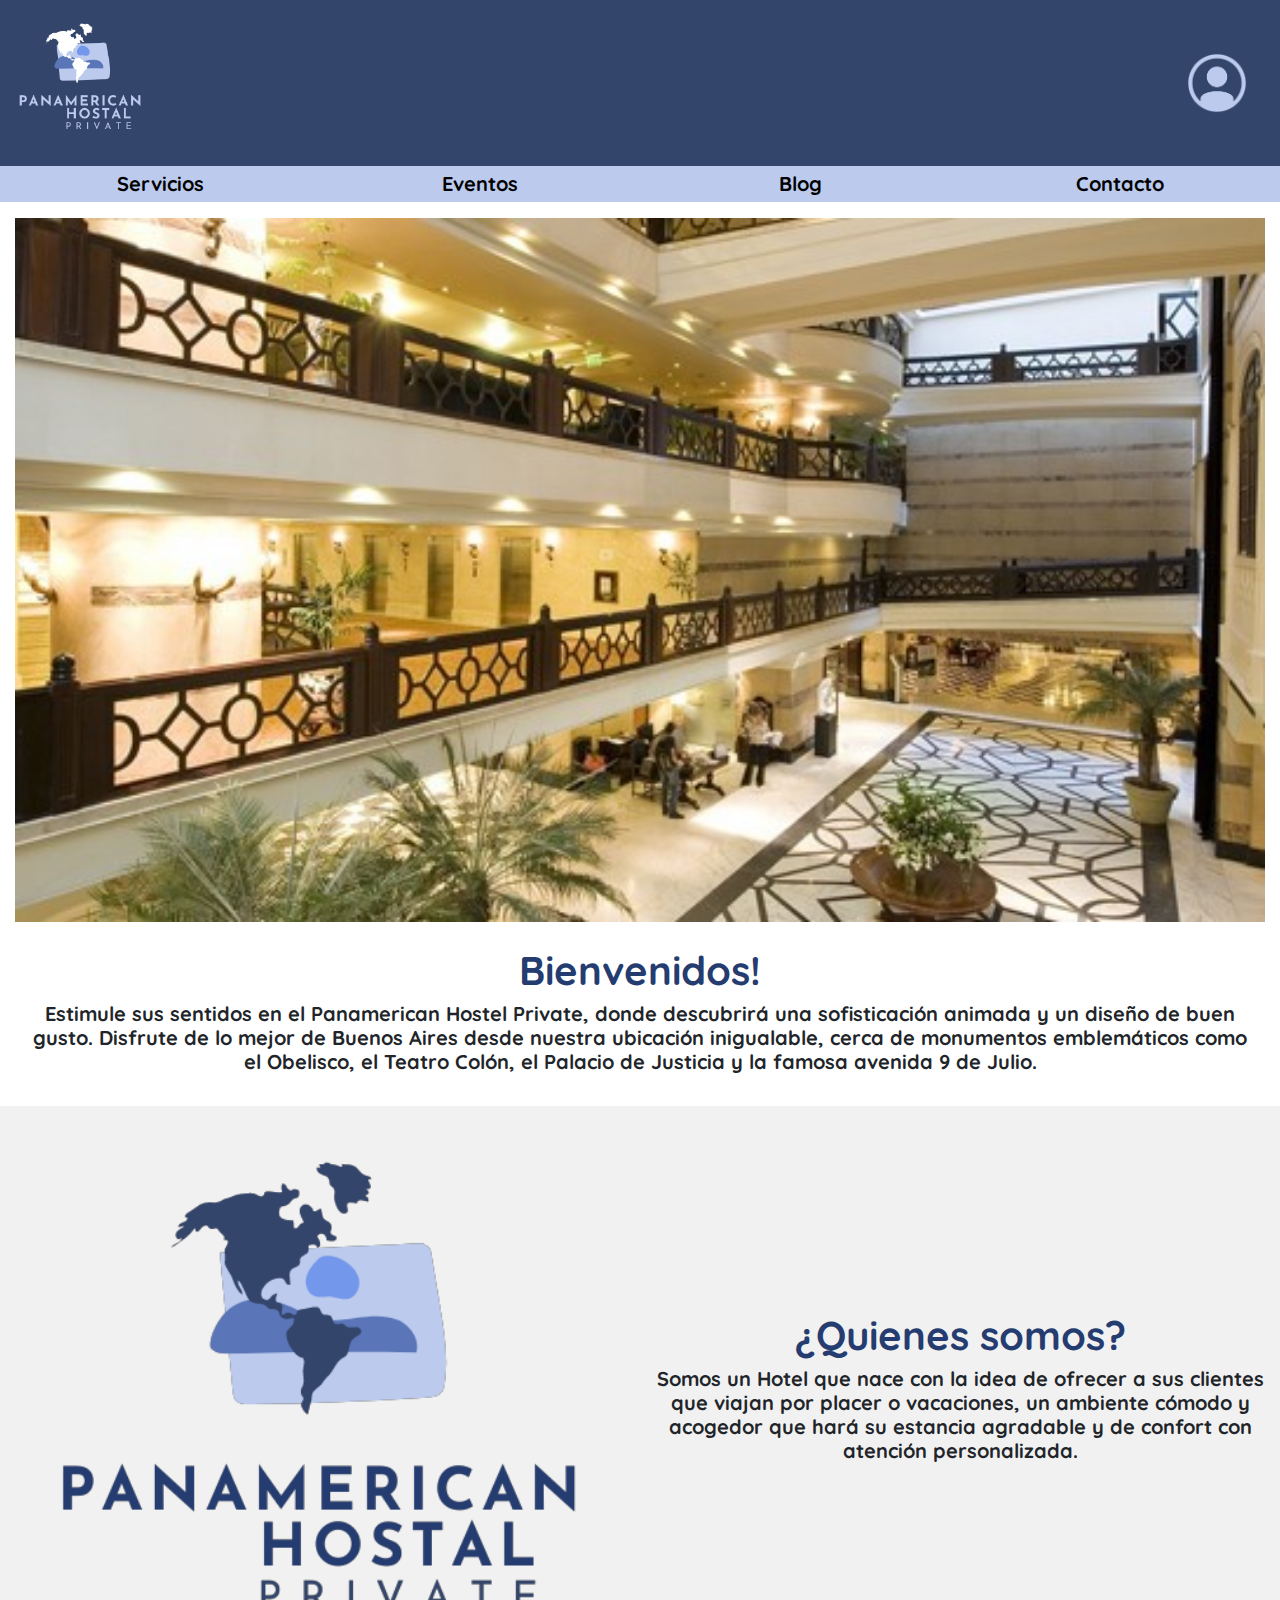
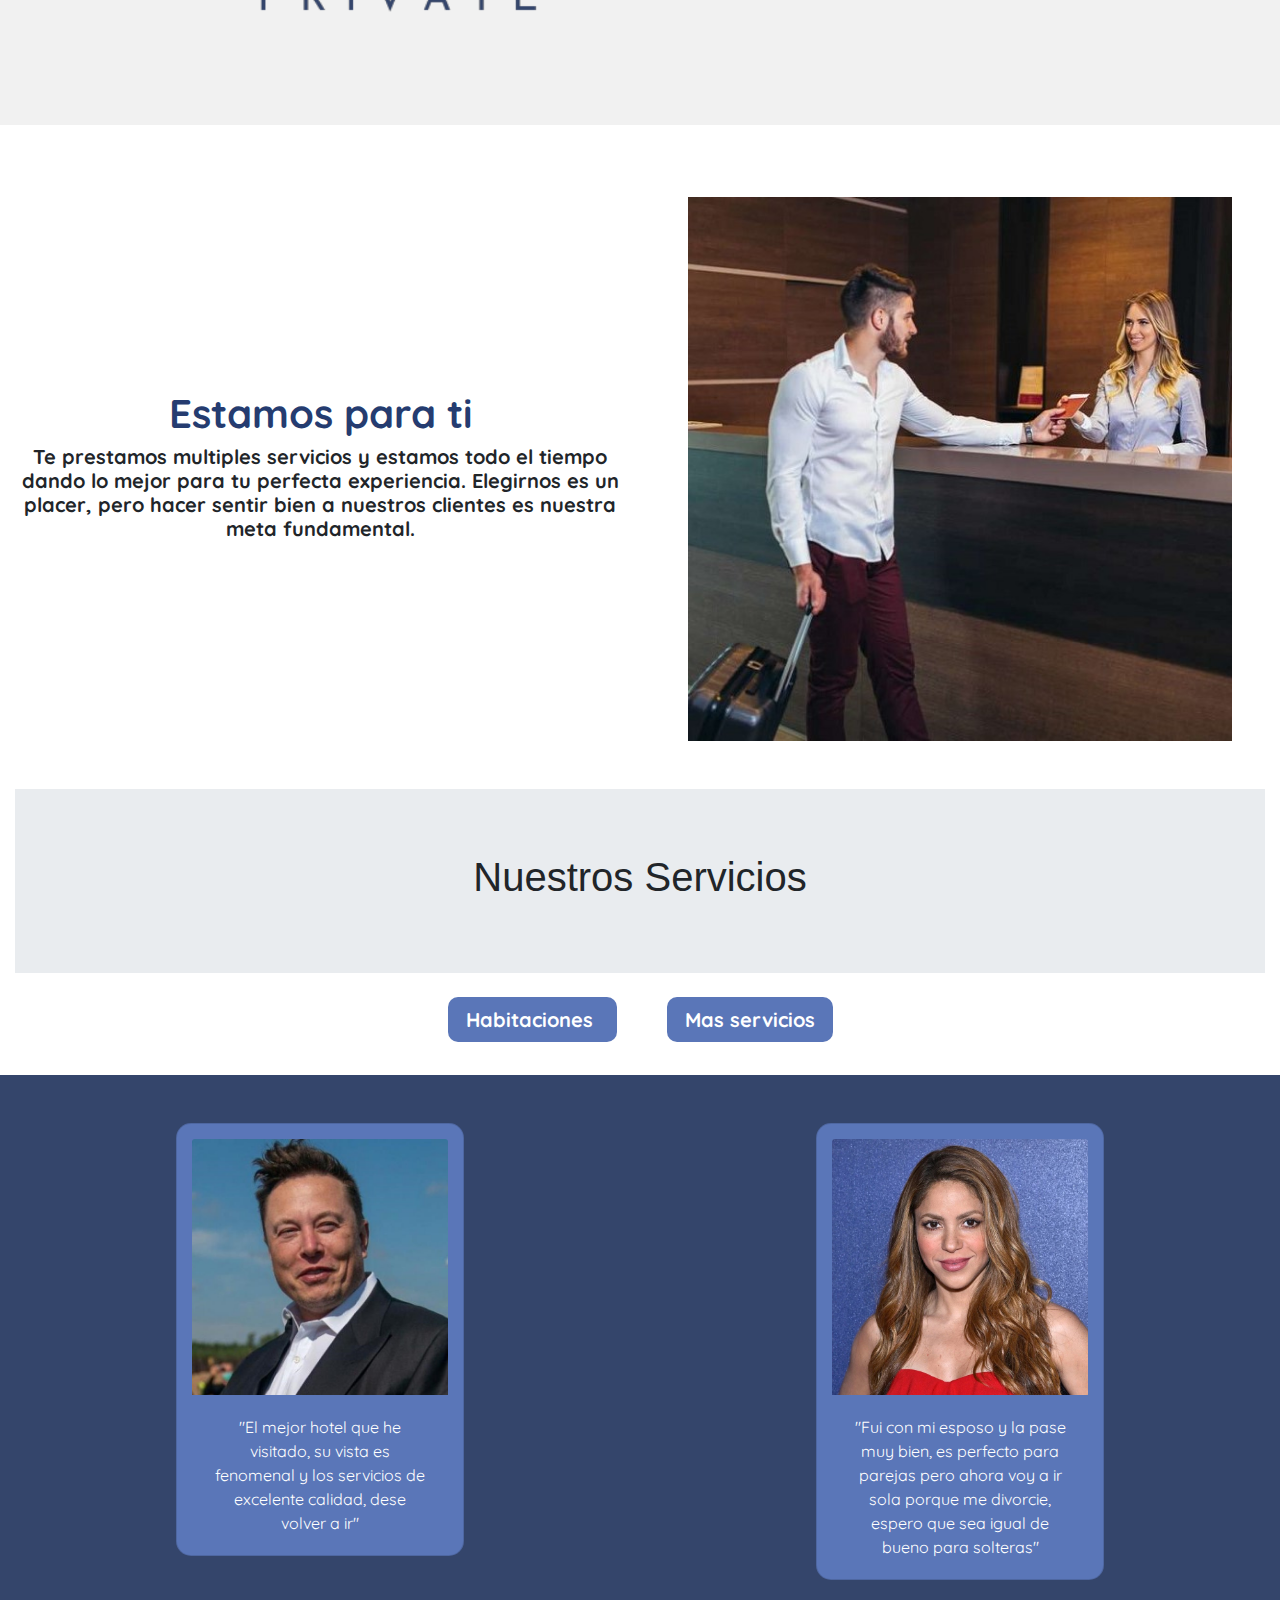
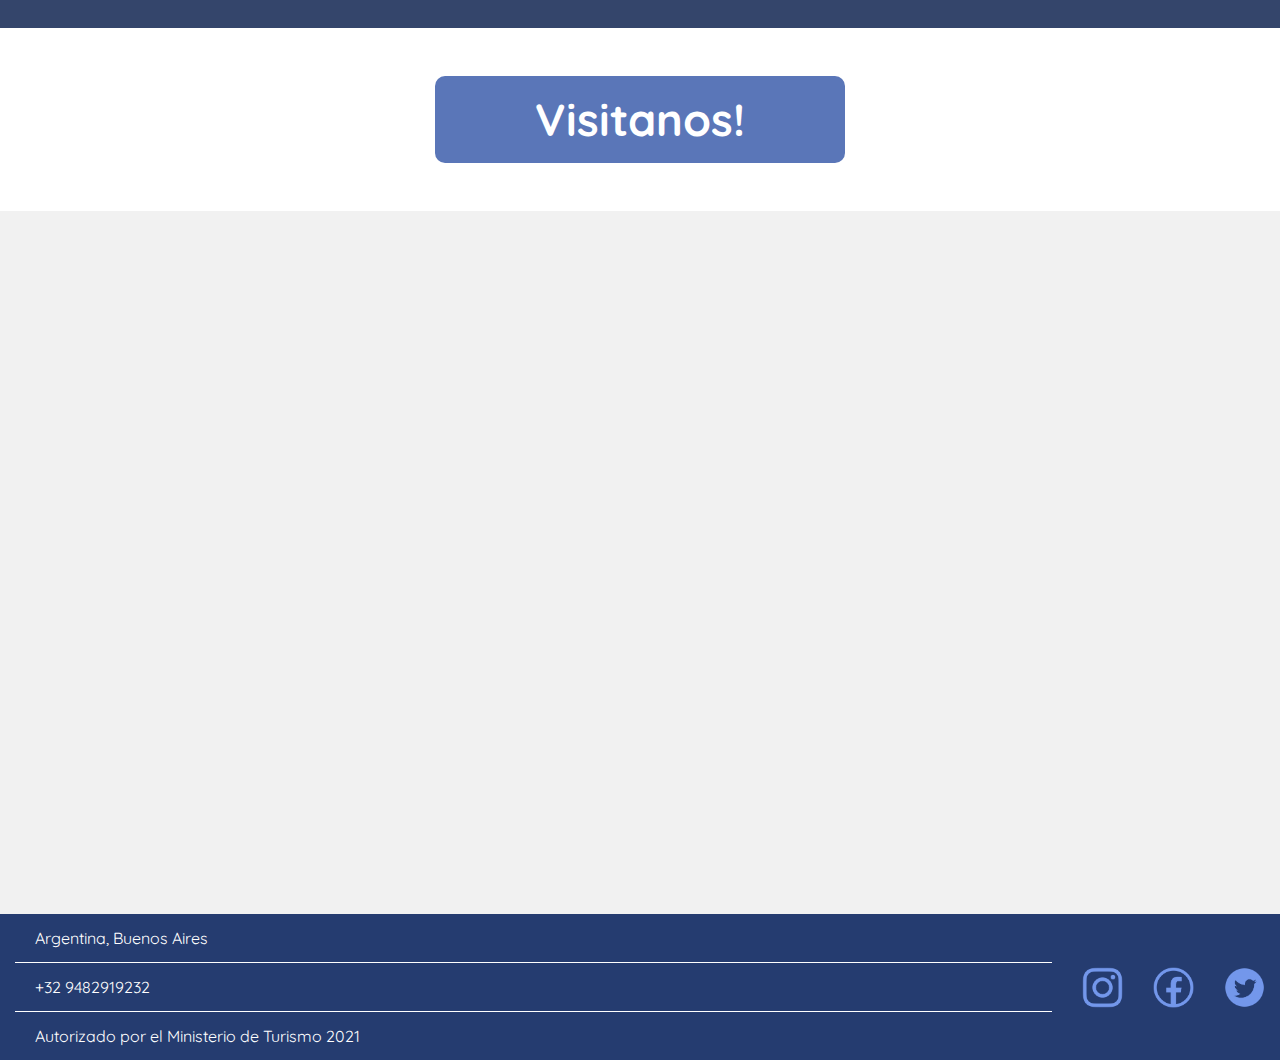
==== commit 9f93339b: "JS implementado" ====
--- a/index.html
+++ b/index.html
@@ -14,9 +14,14 @@
 <body>
 
     <div class="container-fluid barra">
-        <div class="row">
+        <div class="row align-items-center">
             <div class="col-4 col-lg-4 p-2"><img src="./assets/img/Panamerican.png" alt="logo" srcset=""></div>
-            <div class="col-4 col-lg-0 p-2 offset-4">
+            
+            <div class="col-2 col-lg-0 p-2 offset-4 ">
+              <img src="./assets/img/user.png" class="user" alt="" srcset="">
+            </div>
+            
+            <div class="col-2 col-lg-0 p-2">
 
               <div class="dropdown">
                 <img src="./assets/img/manu.png" alt="menu" class="menu dropdown-toggle" type="button" data-toggle="dropdown" aria-expanded="false" srcset="">
@@ -28,9 +33,33 @@
                 </div>
               </div>
 
-              
-            </div>
-        </div>
+              <div>
+                <img src="./assets/img/user.png" class="user-desk" alt="" srcset="">
+              </div>
+            </div>
+        </div>
+    </div>
+
+    <div class="login invisible">
+      <div class="container">
+        <div class="row">
+          <div class="col-12">
+              <div class="form-group">
+                <label for="exampleInputEmail1">Email address</label>
+                <input type="email" class="form-control" id="exampleInputEmail1" aria-describedby="emailHelp" placeholder="Enter email">
+              </div>
+              <div class="form-group">
+                <label for="exampleInputPassword1">Password</label>
+                <input type="password" class="form-control" id="exampleInputPassword1" placeholder="Password">
+              </div>
+              <div class="form-check">
+                <input type="checkbox" class="form-check-input" id="exampleCheck1">
+                <label class="form-check-label" for="exampleCheck1">Recuerdame</label>
+              </div>
+              <button type="submit" class="btn btn-light">Submit</button>
+          </div>
+        </div>
+      </div>
     </div>
 
     <div class="container-fluid text-center" id="barrita">
@@ -213,6 +242,7 @@
             </div>
         </div>
     </div>
+<script src="./assets/script.js"></script>
 <script src="https://cdnjs.cloudflare.com/ajax/libs/jquery/3.5.1/jquery.slim.min.js"></script>
 <script src="https://cdnjs.cloudflare.com/ajax/libs/popper.js/1.16.1/umd/popper.min.js"></script>
 <script src="https://cdnjs.cloudflare.com/ajax/libs/twitter-bootstrap/4.6.0/js/bootstrap.min.js"></script>
--- a/assets/css/style.css
+++ b/assets/css/style.css
@@ -21,7 +21,18 @@
 .barra .menu{
     width: 70px;
     float: right;
-    margin-top: 25px;
+    margin-right: 5px;
+}
+
+.barra .user{
+    width: 60px;
+    float: right;
+}
+
+.barra .user-desk{
+    width: 60px;
+    float: right;
+    margin-right: 25px;
 }
 
 h2{
@@ -184,6 +195,22 @@
     background-color: var(--color3);
 }
 
+.login{
+    width: 350px;
+    background-color: var(--color5);
+    padding: 10px 7px;
+    border-radius: 10px;
+    color: #ffffff;
+    font-family: 'Quicksand';
+    position: absolute;
+    right: 0;
+    z-index: 1;
+}
+
+.invisible{
+    display: none;
+}
+
 @media (max-width: 993px){
     #barrita{
         display: none;
@@ -192,10 +219,18 @@
     .redes img{
         width: 30px;
     }
+
+    .user-desk{
+        display: none;
+    }
 }
 
 @media (min-width: 994px){
     .dropdown{
         display: none;
     }
-}
+
+    .user{
+        display: none;
+    }
+}
